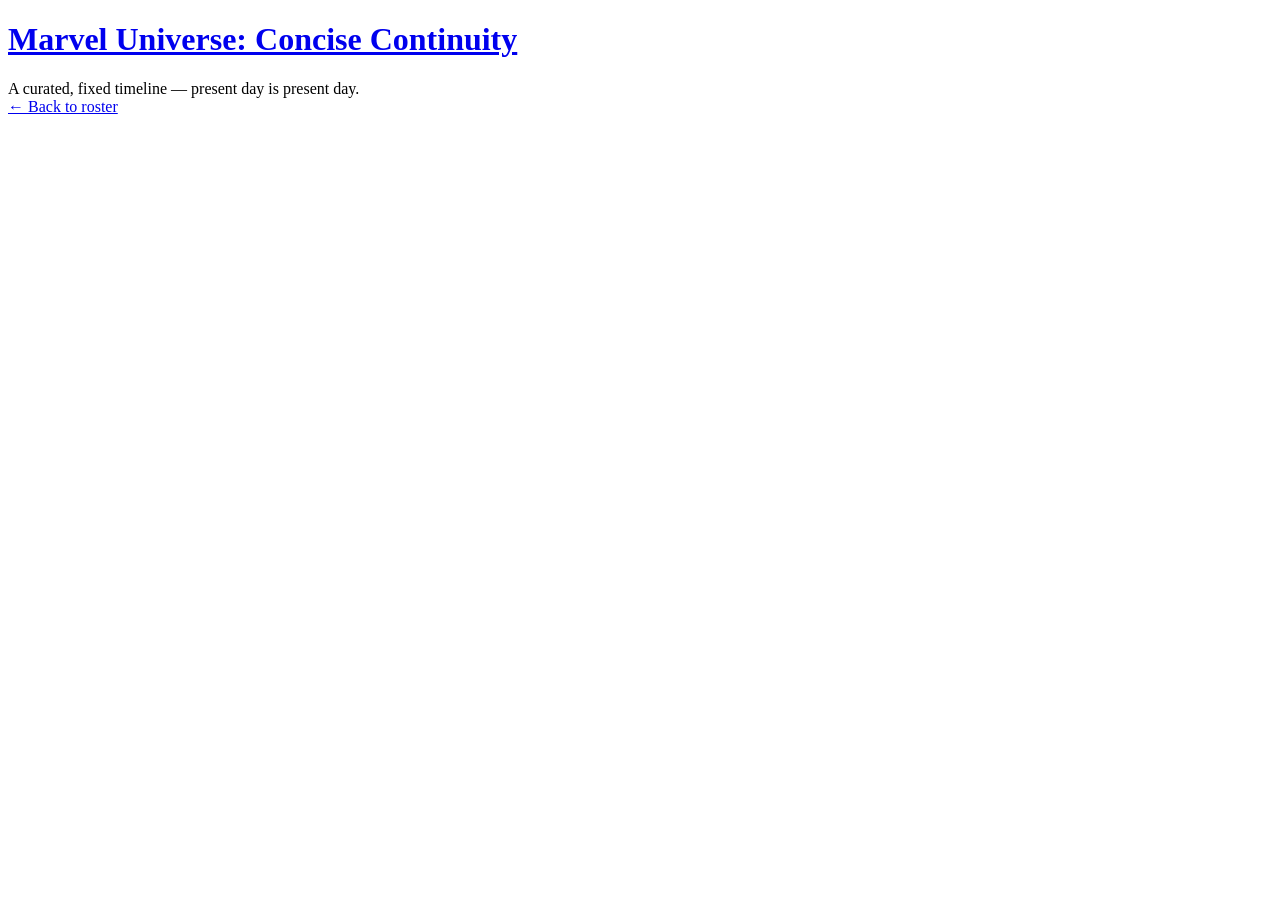
==== character.html @ 7c3de58b "Add files via upload" ====
<!DOCTYPE html>
<html lang="en">
<head>
  <meta charset="UTF-8" />
  <meta name="viewport" content="width=device-width, initial-scale=1.0" />
  <title>Character — Marvel Universe: Concise Continuity</title>
  <link rel="stylesheet" href="css/style.css" />
</head>
<body>
  <header class="site-header">
    <h1><a href="index.html">Marvel Universe: Concise Continuity</a></h1>
    <div class="tagline">A curated, fixed timeline — present day is present day.</div>
  </header>

  <main>
    <a class="back-link" href="index.html">&larr; Back to roster</a>
    <div id="character-root"></div>
  </main>

  <script src="js/app.js"></script>
  <script>renderCharacter();</script>
</body>
</html>
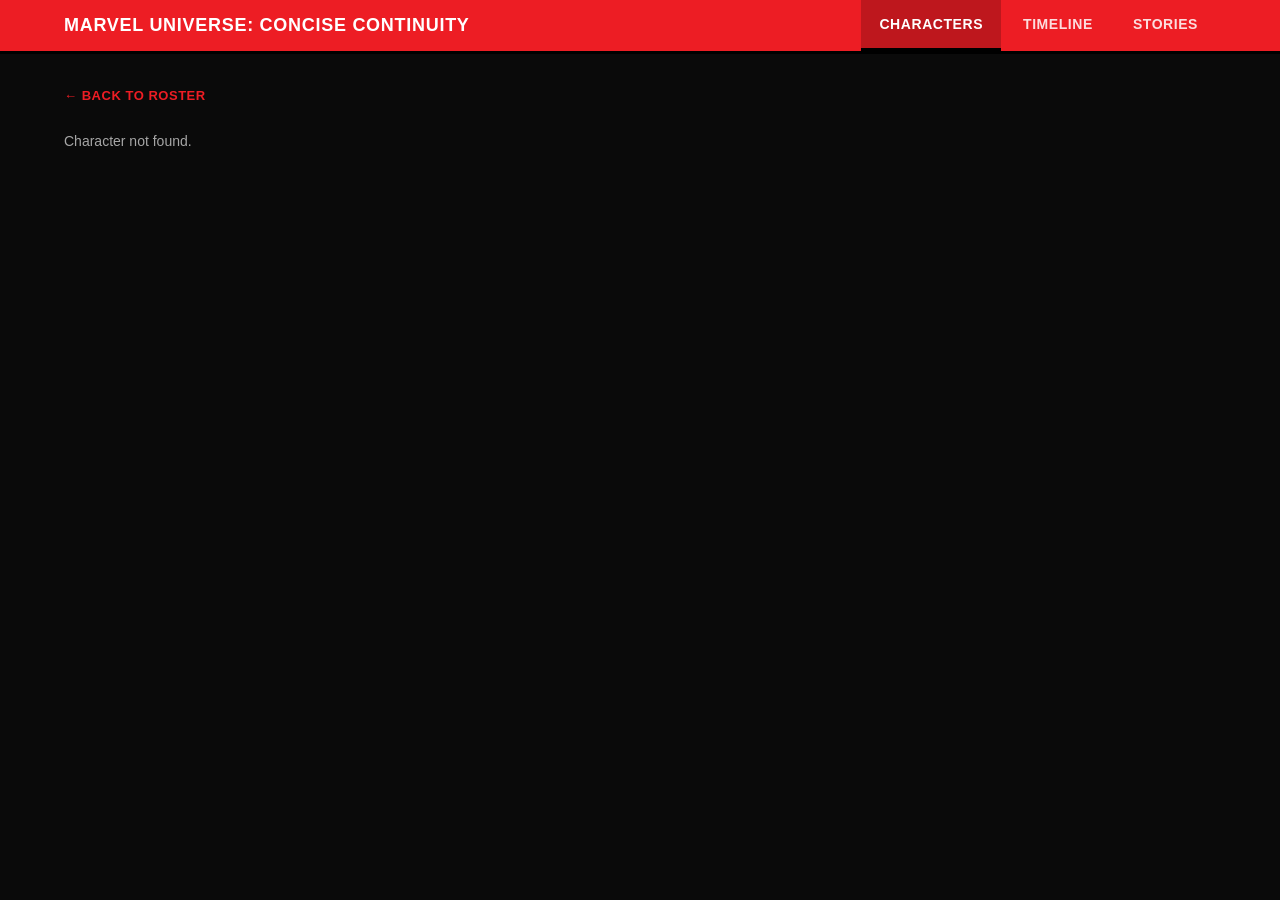
==== commit ece8dfe8: "new" ====
--- a/character.html
+++ b/character.html
@@ -7,10 +7,7 @@
   <link rel="stylesheet" href="css/style.css" />
 </head>
 <body>
-  <header class="site-header">
-    <h1><a href="index.html">Marvel Universe: Concise Continuity</a></h1>
-    <div class="tagline">A curated, fixed timeline — present day is present day.</div>
-  </header>
+  <header class="site-nav" id="site-nav"></header>
 
   <main>
     <a class="back-link" href="index.html">&larr; Back to roster</a>
@@ -18,6 +15,9 @@
   </main>
 
   <script src="js/app.js"></script>
-  <script>renderCharacter();</script>
+  <script>
+    renderNav("characters");
+    renderCharacter();
+  </script>
 </body>
 </html>
--- a/css/style.css
+++ b/css/style.css
@@ -0,0 +1,472 @@
+:root {
+  --marvel-red: #ed1d24;
+  --marvel-red-dark: #b8151b;
+  --bg: #0a0a0a;
+  --bg-panel: #141414;
+  --bg-panel-2: #1b1b1b;
+  --border: #2b2b2b;
+  --text: #f5f5f5;
+  --text-dim: #a6a6a6;
+}
+
+* { box-sizing: border-box; }
+
+body {
+  margin: 0;
+  font-family: -apple-system, BlinkMacSystemFont, "Segoe UI", Roboto, sans-serif;
+  background: var(--bg);
+  color: var(--text);
+}
+
+a { color: inherit; }
+
+/* ---------- Top nav ---------- */
+
+.site-nav {
+  background: var(--marvel-red);
+  border-bottom: 3px solid #000;
+  position: sticky;
+  top: 0;
+  z-index: 20;
+}
+
+.site-nav-inner {
+  max-width: 1200px;
+  margin: 0 auto;
+  padding: 0 24px;
+  display: flex;
+  align-items: center;
+  justify-content: space-between;
+  flex-wrap: wrap;
+  gap: 8px;
+}
+
+.site-nav .brand {
+  color: #fff;
+  font-weight: 800;
+  letter-spacing: 0.04em;
+  text-decoration: none;
+  font-size: 18px;
+  padding: 14px 0;
+  text-transform: uppercase;
+}
+
+.site-nav .tabs {
+  display: flex;
+  gap: 4px;
+}
+
+.site-nav .tabs a {
+  display: inline-block;
+  padding: 16px 18px;
+  color: #fff;
+  text-decoration: none;
+  font-weight: 700;
+  font-size: 14px;
+  text-transform: uppercase;
+  letter-spacing: 0.04em;
+  border-bottom: 3px solid transparent;
+  opacity: 0.85;
+  transition: opacity 0.15s ease, border-color 0.15s ease, background 0.15s ease;
+}
+
+.site-nav .tabs a:hover {
+  opacity: 1;
+  background: rgba(0, 0, 0, 0.15);
+}
+
+.site-nav .tabs a.active {
+  opacity: 1;
+  border-bottom-color: #000;
+  background: rgba(0, 0, 0, 0.2);
+}
+
+main {
+  max-width: 1200px;
+  margin: 0 auto;
+  padding: 32px 24px 80px;
+}
+
+.page-title {
+  font-size: 26px;
+  font-weight: 800;
+  margin: 8px 0 4px;
+  text-transform: uppercase;
+  letter-spacing: 0.02em;
+}
+
+.page-subtitle {
+  color: var(--text-dim);
+  font-size: 14px;
+  margin-bottom: 28px;
+}
+
+.section-title {
+  font-size: 13px;
+  text-transform: uppercase;
+  letter-spacing: 0.12em;
+  color: var(--text-dim);
+  margin: 40px 0 16px;
+  border-left: 3px solid var(--marvel-red);
+  padding-left: 10px;
+}
+
+/* ---------- Character grid ---------- */
+
+.character-grid {
+  display: grid;
+  grid-template-columns: repeat(auto-fill, minmax(190px, 1fr));
+  gap: 18px;
+}
+
+.character-card {
+  background: var(--bg-panel);
+  border: 1px solid var(--border);
+  border-radius: 6px;
+  overflow: hidden;
+  text-decoration: none;
+  color: var(--text);
+  display: block;
+  transition: border-color 0.15s ease, transform 0.15s ease;
+}
+
+.character-card:hover {
+  border-color: var(--marvel-red);
+  transform: translateY(-3px);
+}
+
+.card-photo {
+  position: relative;
+  width: 100%;
+  aspect-ratio: 2 / 3;
+  background: #000;
+  overflow: hidden;
+}
+
+.card-photo img.portrait-img {
+  width: 100%;
+  height: 100%;
+  object-fit: cover;
+  display: block;
+}
+
+.card-photo img.overlay-frame {
+  position: absolute;
+  inset: 0;
+  width: 100%;
+  height: 100%;
+  pointer-events: none;
+}
+
+.character-card .card-body {
+  padding: 12px 14px 16px;
+  border-top: 2px solid var(--marvel-red);
+}
+
+.character-card .name {
+  font-weight: 700;
+  font-size: 15px;
+}
+
+.character-card .codename {
+  font-size: 12px;
+  color: var(--marvel-red);
+  text-transform: uppercase;
+  letter-spacing: 0.06em;
+  font-weight: 700;
+}
+
+.character-card .status-tag {
+  display: inline-block;
+  margin-top: 6px;
+  font-size: 11px;
+  color: var(--text-dim);
+  border: 1px solid var(--border);
+  border-radius: 999px;
+  padding: 2px 8px;
+}
+
+/* ---------- Horizontal timeline (shared: timeline.html + character.html) ---------- */
+
+.timeline-scroll {
+  overflow-x: auto;
+  padding-bottom: 20px;
+}
+
+.timeline-track {
+  position: relative;
+  display: flex;
+  align-items: flex-start;
+  gap: 0;
+  min-width: max-content;
+  padding: 40px 8px 8px;
+}
+
+.timeline-track::before {
+  content: "";
+  position: absolute;
+  left: 0;
+  right: 0;
+  top: 50px;
+  height: 3px;
+  background: linear-gradient(90deg, var(--marvel-red), #4a0709);
+}
+
+.timeline-stop {
+  position: relative;
+  width: 220px;
+  flex: 0 0 auto;
+  padding: 0 14px;
+}
+
+.timeline-stop .dot {
+  position: absolute;
+  left: 50%;
+  top: 44px;
+  width: 14px;
+  height: 14px;
+  transform: translateX(-50%);
+  background: var(--marvel-red);
+  border: 3px solid #000;
+  border-radius: 50%;
+  z-index: 2;
+}
+
+.timeline-stop .date {
+  text-align: center;
+  font-weight: 800;
+  font-size: 13px;
+  color: var(--marvel-red);
+  margin-bottom: 4px;
+}
+
+.timeline-stop .card {
+  margin-top: 24px;
+  background: var(--bg-panel);
+  border: 1px solid var(--border);
+  border-radius: 6px;
+  padding: 12px;
+  text-align: center;
+}
+
+.timeline-stop .title {
+  font-weight: 700;
+  font-size: 14px;
+  margin-bottom: 4px;
+}
+
+.timeline-stop .who {
+  font-size: 12px;
+  color: var(--marvel-red);
+  text-decoration: none;
+  font-weight: 700;
+  text-transform: uppercase;
+  letter-spacing: 0.03em;
+  display: inline-block;
+  margin-bottom: 6px;
+}
+
+.timeline-stop .summary {
+  font-size: 12.5px;
+  color: var(--text-dim);
+  line-height: 1.45;
+}
+
+/* ---------- Character detail page ---------- */
+
+.char-header {
+  display: flex;
+  gap: 28px;
+  flex-wrap: wrap;
+  margin-bottom: 8px;
+}
+
+.char-header .portrait-frame {
+  position: relative;
+  width: 260px;
+  flex: 0 0 260px;
+  aspect-ratio: 2 / 3;
+  background: #000;
+  border: 1px solid var(--border);
+  border-radius: 6px;
+  overflow: hidden;
+}
+
+.char-header .portrait-frame img.portrait-img {
+  width: 100%;
+  height: 100%;
+  object-fit: contain;
+  display: block;
+  background: #000;
+}
+
+.char-header .portrait-frame img.overlay-frame {
+  position: absolute;
+  inset: 0;
+  width: 100%;
+  height: 100%;
+  pointer-events: none;
+}
+
+.char-header .meta { flex: 1 1 320px; min-width: 260px; }
+
+.char-header .meta h1 {
+  margin: 4px 0 2px;
+  font-size: 30px;
+  text-transform: uppercase;
+}
+
+.char-header .meta .codename {
+  color: var(--marvel-red);
+  font-size: 14px;
+  font-weight: 800;
+  text-transform: uppercase;
+  letter-spacing: 0.08em;
+  margin-bottom: 12px;
+}
+
+.char-header .meta .tags {
+  display: flex;
+  gap: 8px;
+  flex-wrap: wrap;
+  margin: 10px 0;
+}
+
+.tag {
+  font-size: 12px;
+  padding: 3px 10px;
+  border-radius: 999px;
+  border: 1px solid var(--border);
+  color: var(--text-dim);
+}
+
+.bio {
+  max-width: 720px;
+  line-height: 1.6;
+  color: var(--text-dim);
+  font-size: 15px;
+}
+
+.variant-grid {
+  display: grid;
+  grid-template-columns: repeat(auto-fill, minmax(200px, 1fr));
+  gap: 18px;
+}
+
+.variant-card {
+  background: var(--bg-panel);
+  border: 1px solid var(--border);
+  border-radius: 6px;
+  overflow: hidden;
+}
+
+.variant-card.alter-ego {
+  opacity: 0.72;
+}
+
+.variant-photo {
+  position: relative;
+  width: 100%;
+  aspect-ratio: 2 / 3;
+  background: #000;
+  overflow: hidden;
+}
+
+.variant-photo img.portrait-img {
+  width: 100%;
+  height: 100%;
+  object-fit: contain;
+  display: block;
+}
+
+.variant-photo img.overlay-frame {
+  position: absolute;
+  inset: 0;
+  width: 100%;
+  height: 100%;
+  pointer-events: none;
+}
+
+.variant-card .variant-body {
+  padding: 10px 12px 14px;
+  border-top: 2px solid var(--marvel-red);
+}
+
+.variant-card.alter-ego .variant-body {
+  border-top-color: var(--border);
+}
+
+.variant-card .label {
+  font-weight: 700;
+  font-size: 14px;
+}
+
+.variant-card .role-tag {
+  display: inline-block;
+  font-size: 10px;
+  text-transform: uppercase;
+  letter-spacing: 0.05em;
+  color: var(--text-dim);
+  margin: 3px 0 6px;
+}
+
+.variant-card .year {
+  font-size: 12px;
+  color: var(--text-dim);
+  margin-bottom: 6px;
+}
+
+.variant-card .desc {
+  font-size: 13px;
+  color: var(--text-dim);
+}
+
+.back-link {
+  display: inline-block;
+  margin-bottom: 16px;
+  color: var(--marvel-red);
+  text-decoration: none;
+  font-size: 13px;
+  font-weight: 700;
+  text-transform: uppercase;
+  letter-spacing: 0.04em;
+}
+
+.placeholder {
+  opacity: 0.65;
+  font-style: italic;
+}
+
+.empty-state {
+  color: var(--text-dim);
+  font-size: 14px;
+}
+
+.story-card {
+  background: var(--bg-panel);
+  border: 1px solid var(--border);
+  border-left: 3px solid var(--marvel-red);
+  border-radius: 4px;
+  padding: 16px 18px;
+  margin-bottom: 14px;
+}
+
+.story-card .story-title {
+  font-weight: 700;
+  font-size: 16px;
+  margin-bottom: 4px;
+}
+
+.story-card .story-meta {
+  font-size: 12px;
+  color: var(--marvel-red);
+  text-transform: uppercase;
+  letter-spacing: 0.04em;
+  margin-bottom: 8px;
+}
+
+.story-card .story-summary {
+  font-size: 14px;
+  color: var(--text-dim);
+  line-height: 1.5;
+}
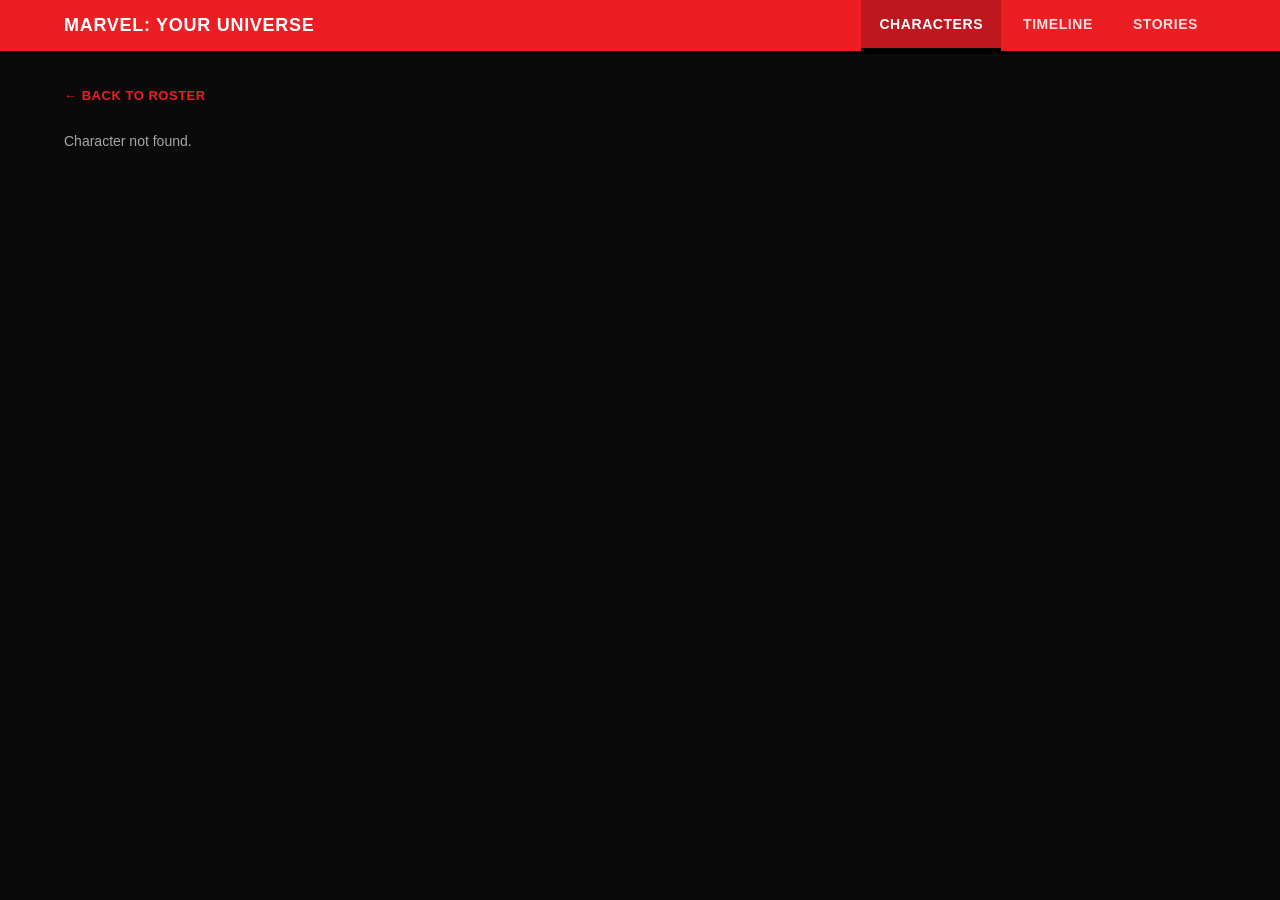
==== commit d0ffe55f: "new" ====
--- a/character.html
+++ b/character.html
@@ -3,7 +3,7 @@
 <head>
   <meta charset="UTF-8" />
   <meta name="viewport" content="width=device-width, initial-scale=1.0" />
-  <title>Character — Marvel Universe: Concise Continuity</title>
+  <title>Character — Marvel: Your Universe</title>
   <link rel="stylesheet" href="css/style.css" />
 </head>
 <body>
--- a/css/style.css
+++ b/css/style.css
@@ -141,6 +141,7 @@
   aspect-ratio: 2 / 3;
   background: #000;
   overflow: hidden;
+  box-shadow: inset 0 0 0 1px rgba(255, 255, 255, 0.06);
 }
 
 .card-photo img.portrait-img {
@@ -150,40 +151,31 @@
   display: block;
 }
 
-.card-photo img.overlay-frame {
-  position: absolute;
-  inset: 0;
-  width: 100%;
-  height: 100%;
-  pointer-events: none;
-}
-
 .character-card .card-body {
   padding: 12px 14px 16px;
   border-top: 2px solid var(--marvel-red);
 }
 
-.character-card .name {
-  font-weight: 700;
-  font-size: 15px;
-}
-
-.character-card .codename {
-  font-size: 12px;
-  color: var(--marvel-red);
-  text-transform: uppercase;
-  letter-spacing: 0.06em;
-  font-weight: 700;
-}
-
-.character-card .status-tag {
-  display: inline-block;
+.character-card .hero-name {
+  font-weight: 800;
+  font-size: 16px;
+  color: var(--marvel-red);
+  text-transform: uppercase;
+  letter-spacing: 0.04em;
+}
+
+.character-card .real-name {
+  font-size: 12.5px;
+  color: var(--text-dim);
+  margin-top: 2px;
+}
+
+.character-card .teams-line {
   margin-top: 6px;
   font-size: 11px;
   color: var(--text-dim);
-  border: 1px solid var(--border);
-  border-radius: 999px;
-  padding: 2px 8px;
+  text-transform: uppercase;
+  letter-spacing: 0.03em;
 }
 
 /* ---------- Horizontal timeline (shared: timeline.html + character.html) ---------- */
@@ -255,21 +247,47 @@
   margin-bottom: 4px;
 }
 
+.timeline-stop .who-line {
+  margin-top: 4px;
+  margin-bottom: 6px;
+}
+
 .timeline-stop .who {
-  font-size: 12px;
+  font-size: 11.5px;
   color: var(--marvel-red);
   text-decoration: none;
   font-weight: 700;
   text-transform: uppercase;
   letter-spacing: 0.03em;
   display: inline-block;
-  margin-bottom: 6px;
+}
+
+.timeline-stop .who:not(:last-child)::after {
+  content: " · ";
+  color: var(--text-dim);
+  font-weight: 400;
 }
 
 .timeline-stop .summary {
   font-size: 12.5px;
   color: var(--text-dim);
   line-height: 1.45;
+}
+
+/* Multiple events sharing a year stack inside one card, one dot per year. */
+.timeline-stop .stop-entry:first-child {
+  margin-top: 0;
+}
+
+.timeline-stop .stop-entry {
+  margin-top: 10px;
+  text-align: center;
+}
+
+.timeline-stop .stop-divider {
+  border: none;
+  border-top: 1px solid var(--border);
+  margin: 10px 0;
 }
 
 /* ---------- Character detail page ---------- */
@@ -290,6 +308,7 @@
   border: 1px solid var(--border);
   border-radius: 6px;
   overflow: hidden;
+  box-shadow: inset 0 0 0 1px rgba(255, 255, 255, 0.06);
 }
 
 .char-header .portrait-frame img.portrait-img {
@@ -300,29 +319,33 @@
   background: #000;
 }
 
-.char-header .portrait-frame img.overlay-frame {
-  position: absolute;
-  inset: 0;
-  width: 100%;
-  height: 100%;
-  pointer-events: none;
-}
-
 .char-header .meta { flex: 1 1 320px; min-width: 260px; }
 
-.char-header .meta h1 {
+.char-header .meta .hero-name {
   margin: 4px 0 2px;
-  font-size: 30px;
-  text-transform: uppercase;
-}
-
-.char-header .meta .codename {
-  color: var(--marvel-red);
-  font-size: 14px;
+  font-size: 32px;
   font-weight: 800;
-  text-transform: uppercase;
-  letter-spacing: 0.08em;
+  color: var(--marvel-red);
+  text-transform: uppercase;
+  letter-spacing: 0.02em;
+}
+
+.char-header .meta .real-name {
+  font-size: 15px;
+  color: var(--text-dim);
   margin-bottom: 12px;
+}
+
+.char-header .meta .alias-line {
+  font-size: 13.5px;
+  color: var(--text-dim);
+  margin-bottom: 6px;
+}
+
+.alias-label {
+  color: var(--text-dim);
+  opacity: 0.7;
+  margin-right: 4px;
 }
 
 .char-header .meta .tags {
@@ -340,6 +363,37 @@
   color: var(--text-dim);
 }
 
+.identity-links {
+  margin: 10px 0;
+  font-size: 13px;
+}
+
+.identity-label {
+  color: var(--text-dim);
+  opacity: 0.7;
+  margin-right: 6px;
+}
+
+.identity-chip {
+  display: inline-block;
+  font-size: 12px;
+  font-weight: 700;
+  text-transform: uppercase;
+  letter-spacing: 0.03em;
+  color: var(--marvel-red);
+  border: 1px solid var(--marvel-red);
+  border-radius: 999px;
+  padding: 3px 12px;
+  margin: 2px 4px 2px 0;
+  text-decoration: none;
+  transition: background 0.15s ease, color 0.15s ease;
+}
+
+.identity-chip:hover {
+  background: var(--marvel-red);
+  color: #fff;
+}
+
 .bio {
   max-width: 720px;
   line-height: 1.6;
@@ -358,10 +412,6 @@
   border: 1px solid var(--border);
   border-radius: 6px;
   overflow: hidden;
-}
-
-.variant-card.alter-ego {
-  opacity: 0.72;
 }
 
 .variant-photo {
@@ -370,6 +420,7 @@
   aspect-ratio: 2 / 3;
   background: #000;
   overflow: hidden;
+  box-shadow: inset 0 0 0 1px rgba(255, 255, 255, 0.06);
 }
 
 .variant-photo img.portrait-img {
@@ -379,41 +430,14 @@
   display: block;
 }
 
-.variant-photo img.overlay-frame {
-  position: absolute;
-  inset: 0;
-  width: 100%;
-  height: 100%;
-  pointer-events: none;
-}
-
 .variant-card .variant-body {
   padding: 10px 12px 14px;
   border-top: 2px solid var(--marvel-red);
 }
 
-.variant-card.alter-ego .variant-body {
-  border-top-color: var(--border);
-}
-
 .variant-card .label {
   font-weight: 700;
   font-size: 14px;
-}
-
-.variant-card .role-tag {
-  display: inline-block;
-  font-size: 10px;
-  text-transform: uppercase;
-  letter-spacing: 0.05em;
-  color: var(--text-dim);
-  margin: 3px 0 6px;
-}
-
-.variant-card .year {
-  font-size: 12px;
-  color: var(--text-dim);
-  margin-bottom: 6px;
 }
 
 .variant-card .desc {
@@ -470,3 +494,125 @@
   color: var(--text-dim);
   line-height: 1.5;
 }
+
+/* ---------- Portrait overlay treatment (shared by every photo well) ---------- */
+/* A subtle bottom vignette for legibility, a thin red top accent, and a
+   small S.H.I.E.L.D. badge watermark bottom-right. Swap assets/overlay/shield-badge.png
+   for a different mark anytime — no code changes needed. */
+
+.card-photo::before,
+.portrait-frame::before,
+.variant-photo::before {
+  content: "";
+  position: absolute;
+  inset: 0;
+  z-index: 1;
+  pointer-events: none;
+  background: linear-gradient(to top, rgba(0, 0, 0, 0.6) 0%, rgba(0, 0, 0, 0) 30%),
+    linear-gradient(180deg, var(--marvel-red) 0%, var(--marvel-red) 3px, transparent 3px);
+}
+
+.no-art {
+  width: 100%;
+  height: 100%;
+  display: flex;
+  align-items: center;
+  justify-content: center;
+  background: repeating-linear-gradient(
+    135deg,
+    #0f0f0f,
+    #0f0f0f 10px,
+    #161616 10px,
+    #161616 20px
+  );
+}
+
+.no-art span {
+  color: var(--text-dim);
+  font-size: 12px;
+  font-weight: 700;
+  text-transform: uppercase;
+  letter-spacing: 0.08em;
+}
+
+.card-photo img.overlay-frame,
+.portrait-frame img.overlay-frame,
+.variant-photo img.overlay-frame {
+  position: absolute;
+  z-index: 2;
+  right: 8px;
+  bottom: 8px;
+  width: 20%;
+  min-width: 28px;
+  max-width: 56px;
+  height: auto;
+  opacity: 0.9;
+  filter: drop-shadow(0 1px 3px rgba(0, 0, 0, 0.8));
+  pointer-events: none;
+}
+
+/* ---------- Zoom button + lightbox ---------- */
+
+.zoom-btn {
+  position: absolute;
+  z-index: 3;
+  top: 8px;
+  right: 8px;
+  width: 30px;
+  height: 30px;
+  display: flex;
+  align-items: center;
+  justify-content: center;
+  background: rgba(0, 0, 0, 0.6);
+  border: 1px solid rgba(255, 255, 255, 0.25);
+  border-radius: 50%;
+  color: #fff;
+  cursor: pointer;
+  padding: 0;
+  transition: background 0.15s ease, transform 0.15s ease;
+}
+
+.zoom-btn:hover {
+  background: var(--marvel-red);
+  transform: scale(1.08);
+}
+
+.lightbox {
+  display: none;
+  position: fixed;
+  inset: 0;
+  z-index: 100;
+  background: rgba(0, 0, 0, 0.9);
+  align-items: center;
+  justify-content: center;
+  padding: 40px;
+}
+
+.lightbox.open {
+  display: flex;
+}
+
+.lightbox img {
+  max-width: 100%;
+  max-height: 100%;
+  object-fit: contain;
+  border-radius: 4px;
+  box-shadow: 0 10px 40px rgba(0, 0, 0, 0.6);
+}
+
+.lightbox-close {
+  position: absolute;
+  top: 20px;
+  right: 28px;
+  background: none;
+  border: none;
+  color: #fff;
+  font-size: 36px;
+  line-height: 1;
+  cursor: pointer;
+  padding: 4px 10px;
+}
+
+.lightbox-close:hover {
+  color: var(--marvel-red);
+}
